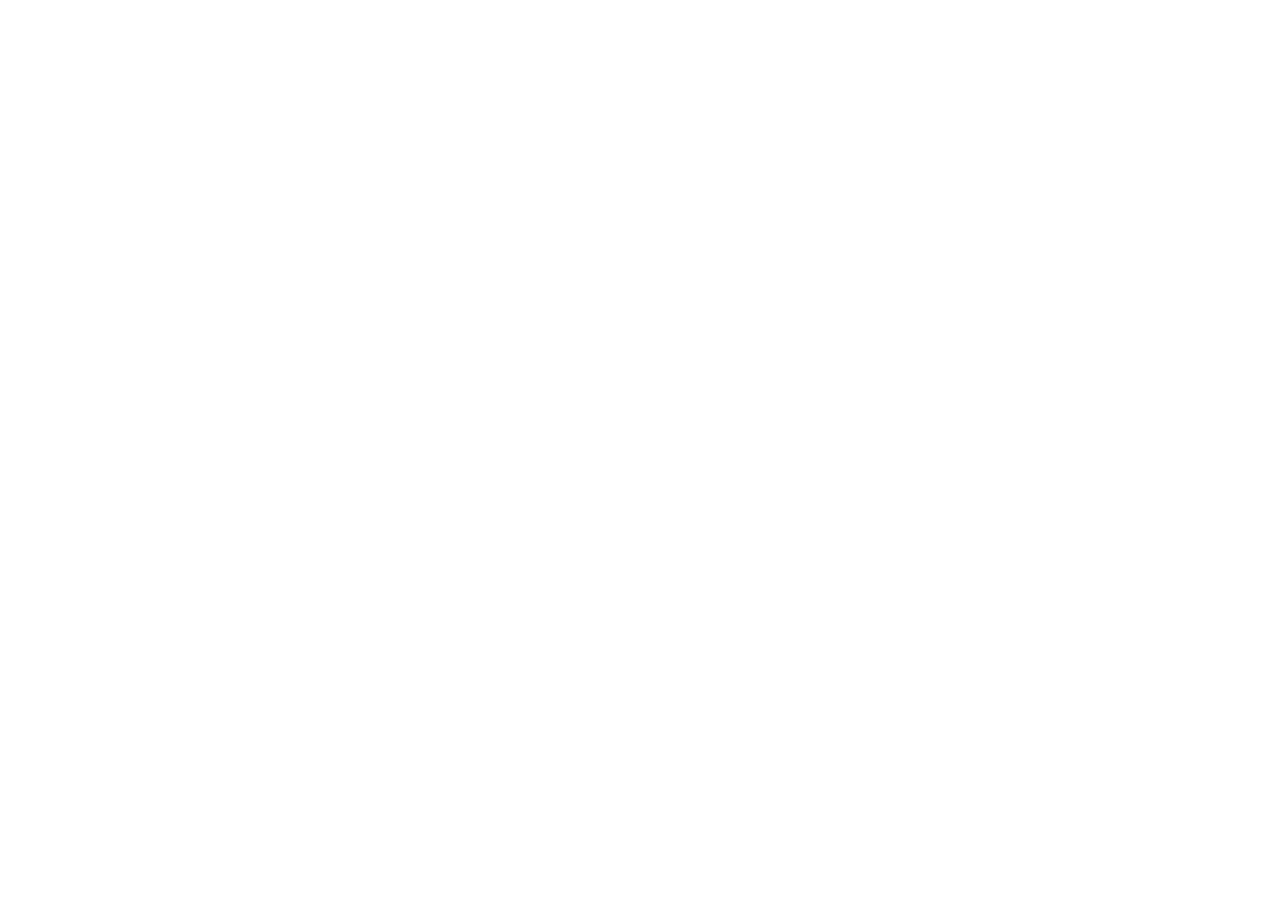
==== laba2/index.html @ 9e2ff98b "пишем index.html" ====
<!DOCTYPE html>
<html lang="ru">
<head>
  <meta charset="UTF-8">
  <meta name="viewport" content="width=device-width, initial-scale=1.0">
  <title>Список дел</title>
  <script src="js/script.js" defer></script>
</head>
<body>
</body>
</html>
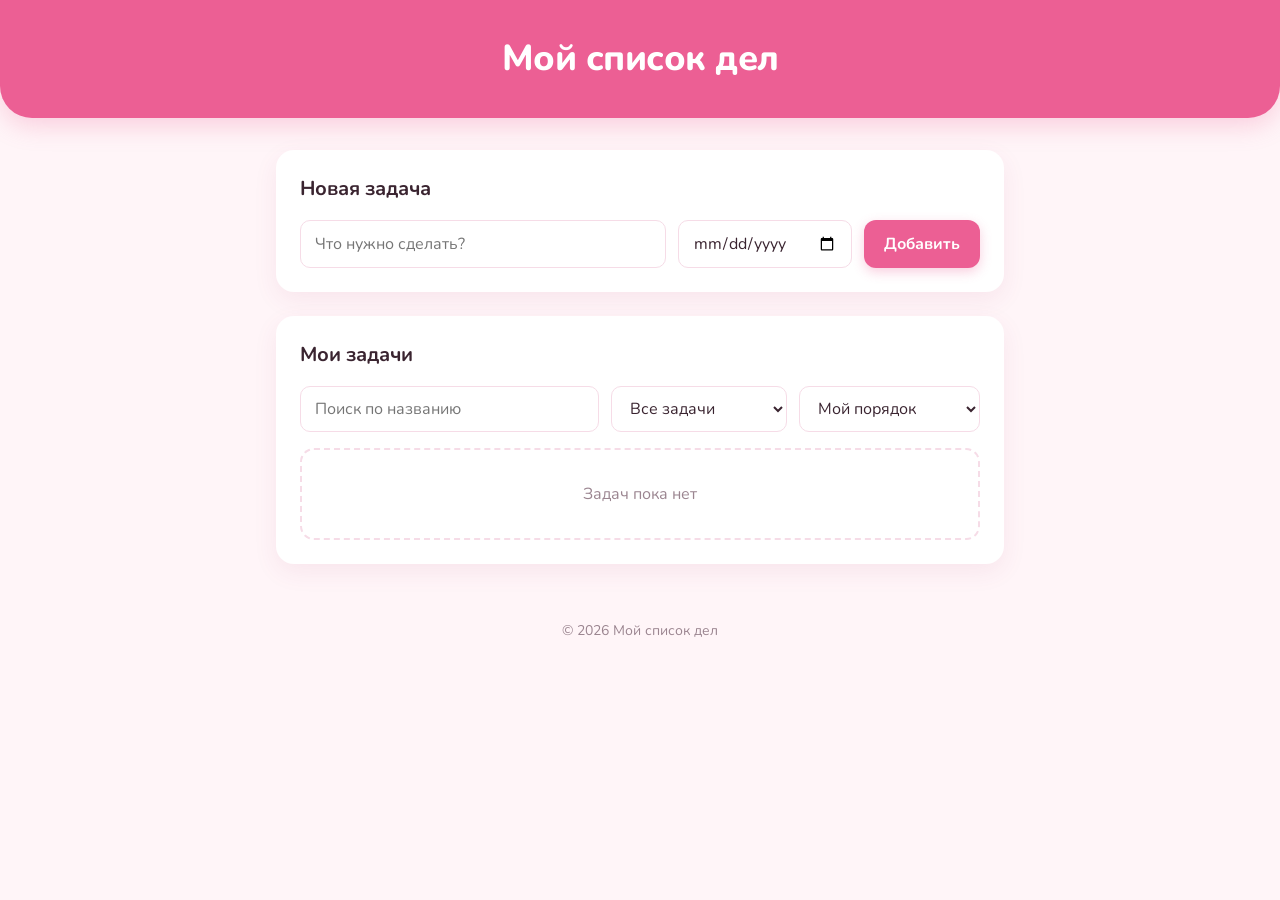
==== commit 83258259: "Доработки" ====
--- a/laba2/index.html
+++ b/laba2/index.html
@@ -3,7 +3,7 @@
 <head>
   <meta charset="UTF-8">
   <meta name="viewport" content="width=device-width, initial-scale=1.0">
-  <title>Список дел</title>
+  <title>Мой список дел</title>
   <script src="js/script.js" defer></script>
 </head>
 <body>
